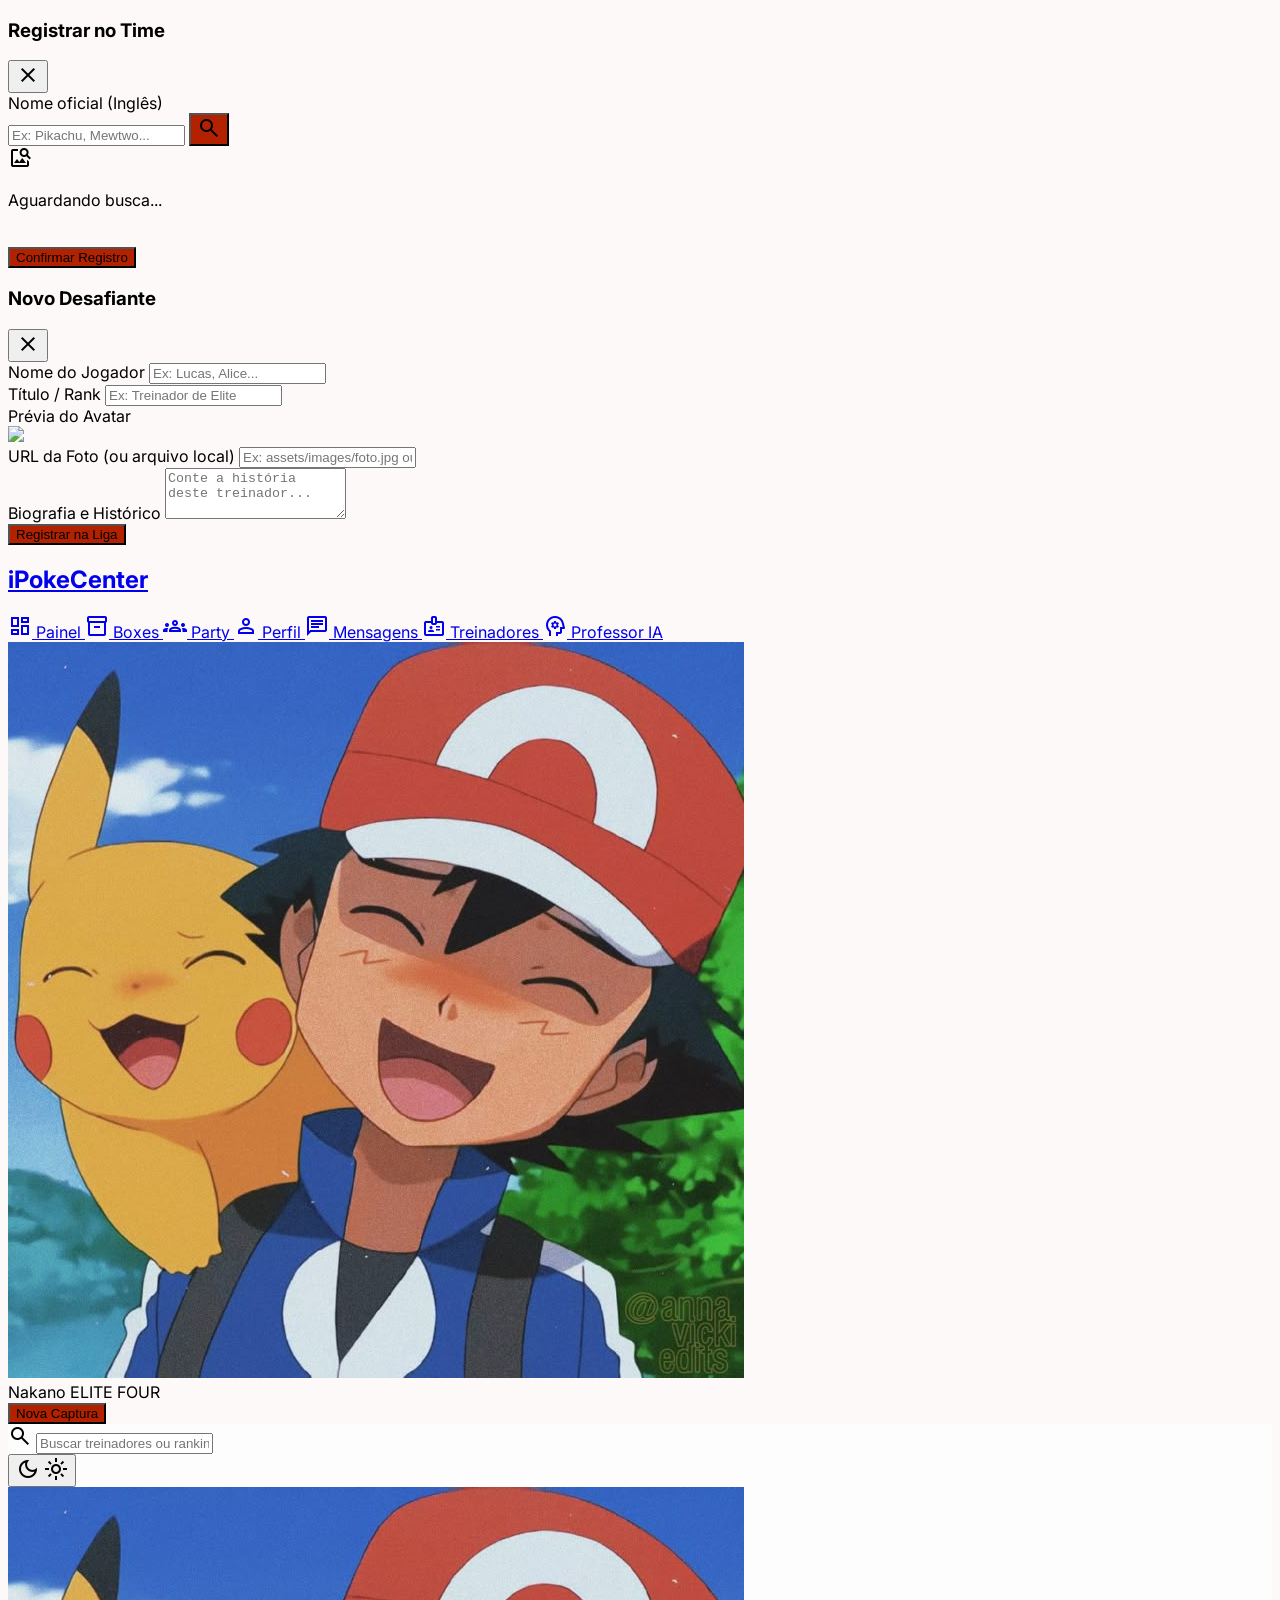
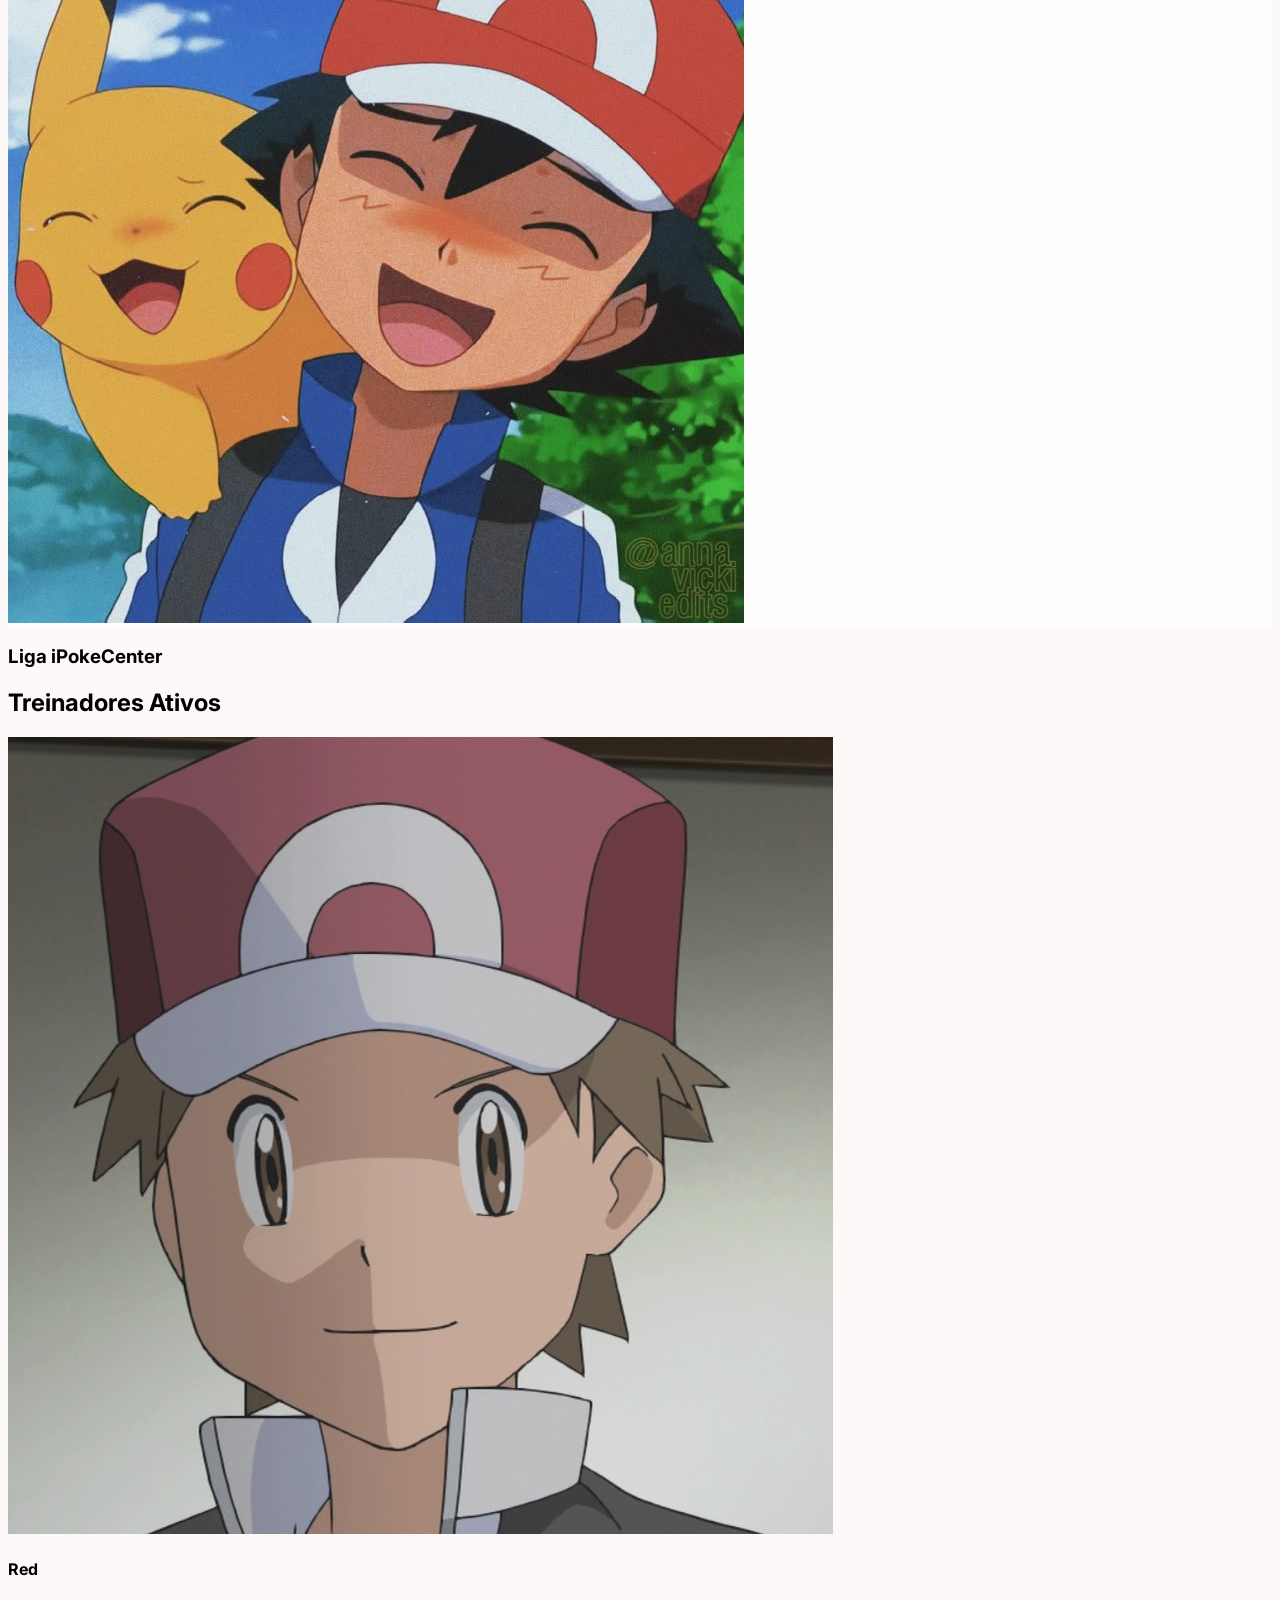
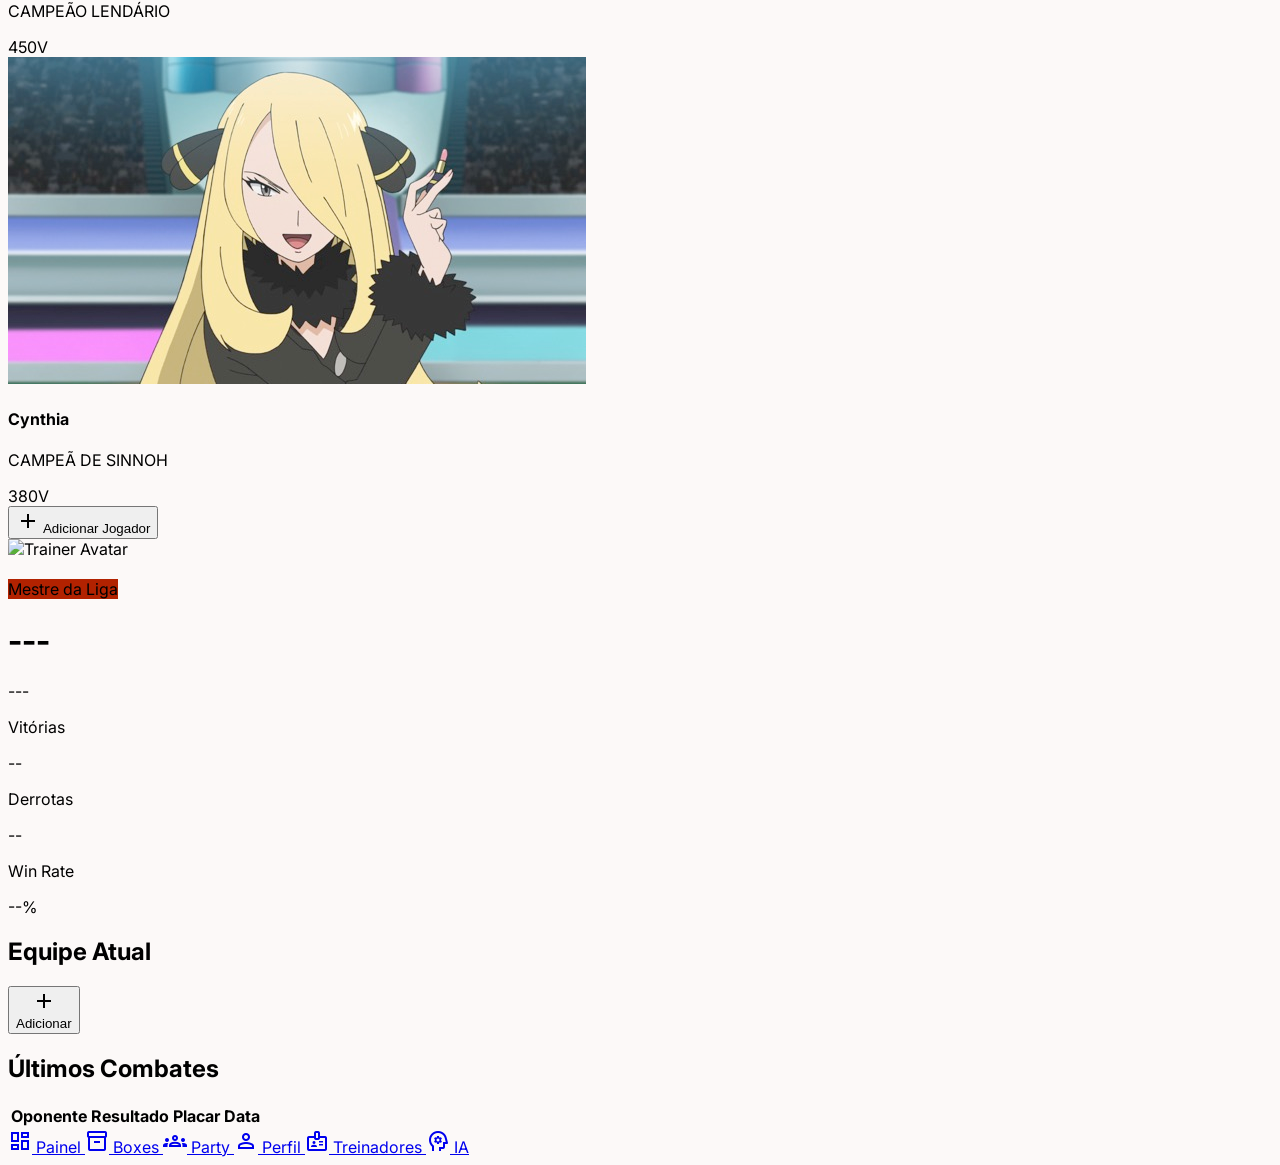
==== 10-Trainers.html @ 30b2624c "Commit inicial do PokeSystem" ====
<!DOCTYPE html>
<html lang="pt-BR">

<head>
    <meta charset="utf-8" />
    <meta content="width=device-width, initial-scale=1.0" name="viewport" />
    <title>Treinadores | iPokeCenter</title>
    <script src="https://cdn.tailwindcss.com?plugins=forms,container-queries"></script>
    <link href="https://fonts.googleapis.com/css2?family=Inter:wght@400;500;600;700;800;900&amp;display=swap"
        rel="stylesheet" />
    <link
        href="https://fonts.googleapis.com/css2?family=Material+Symbols+Outlined:wght,FILL@100..700,0..1&amp;display=swap"
        rel="stylesheet" />
    <link rel="stylesheet" href="assets/css/variables.css">
    <link rel="stylesheet" href="assets/css/10-Trainers.css">
    <script src="assets/js/db.js"></script>
    <script src="assets/js/10-Trainers.js"></script>
    <link rel="icon" type="image/svg+xml" href="assets/images/pokeball.svg">
</head>

<body class="bg-background text-on-surface antialiased">
    <!-- Modal de Adicionar Pokémon (Reutilizado) -->
    <div id="add-trainer-pokemon-modal"
        class="fixed inset-0 z-[100] hidden flex items-center justify-center p-4 bg-zinc-950/60 backdrop-blur-sm animate-in fade-in duration-300">
        <div
            class="bg-white dark:bg-zinc-900 w-full max-w-md rounded-3xl overflow-hidden shadow-2xl border border-zinc-200 dark:border-zinc-800 animate-in zoom-in-95 duration-300">
            <div
                class="p-6 border-b border-zinc-100 dark:border-zinc-800 flex justify-between items-center bg-zinc-50 dark:bg-zinc-800/50">
                <h3 class="text-xl font-black tracking-tight dark:text-white">Registrar no Time</h3>
                <button id="close-trainer-modal"
                    class="p-2 hover:bg-zinc-200 dark:hover:bg-zinc-700 rounded-full transition-colors">
                    <span class="material-symbols-outlined text-zinc-400" translate="no">close</span>
                </button>
            </div>
            <div class="p-8 space-y-6">
                <!-- Search Box -->
                <div class="space-y-2">
                    <label class="text-[10px] font-black uppercase tracking-widest text-zinc-400 ml-1">Nome oficial
                        (Inglês)</label>
                    <div class="relative">
                        <input id="trainer-poke-name" type="text" placeholder="Ex: Pikachu, Mewtwo..."
                            class="w-full pl-5 pr-12 py-4 bg-zinc-50 dark:bg-zinc-800 border-none rounded-2xl text-sm font-bold focus:ring-2 focus:ring-primary/20 transition-all dark:text-white dark:placeholder:text-zinc-600">
                        <button id="fetch-trainer-pokemon"
                            class="absolute right-2 top-1/2 -translate-y-1/2 p-2 bg-primary text-white rounded-xl shadow-lg active:scale-90 transition-all">
                            <span class="material-symbols-outlined text-sm" translate="no">search</span>
                        </button>
                    </div>
                </div>

                <!-- Preview Area -->
                <div id="trainer-preview-area"
                    class="h-48 rounded-2xl bg-zinc-50 dark:bg-zinc-800/50 border-2 border-dashed border-zinc-200 dark:border-zinc-700 flex flex-col items-center justify-center relative group overflow-hidden">
                    <div id="trainer-preview-placeholder" class="text-center">
                        <span class="material-symbols-outlined text-3xl text-zinc-300"
                            translate="no">image_search</span>
                        <p class="text-[10px] font-black uppercase tracking-widest text-zinc-400 mt-2">Aguardando
                            busca...</p>
                    </div>
                    <img id="trainer-preview-img" class="w-32 h-32 object-contain hidden drop-shadow-2xl z-10" src="">
                </div>

                <!-- Hidden inputs -->
                <input id="trainer-poke-type" type="hidden">
                <input id="trainer-poke-img" type="hidden">
            </div>
            <div class="p-6 bg-zinc-50 dark:bg-zinc-800/50 border-t border-zinc-100 dark:border-zinc-800 flex gap-4">
                <button id="save-trainer-pokemon"
                    class="flex-1 py-4 bg-primary text-white rounded-2xl font-black uppercase tracking-widest text-xs shadow-xl shadow-primary/20 hover:bg-primary-container transition-all">
                    Confirmar Registro
                </button>
            </div>
        </div>
    </div>

    <!-- Modal de Novo Treinador -->
    <div id="new-trainer-modal"
        class="fixed inset-0 z-[110] hidden flex items-center justify-center p-4 bg-zinc-950/60 backdrop-blur-sm animate-in fade-in duration-300">
        <div
            class="bg-white dark:bg-zinc-900 w-full max-w-lg rounded-3xl overflow-hidden shadow-2xl border border-zinc-200 dark:border-zinc-800 animate-in zoom-in-95 duration-300">
            <div
                class="p-6 border-b border-zinc-100 dark:border-zinc-800 flex justify-between items-center bg-zinc-50 dark:bg-zinc-800/50">
                <h3 class="text-xl font-black tracking-tight dark:text-white uppercase tracking-tighter">Novo Desafiante
                </h3>
                <button id="close-new-trainer-modal"
                    class="p-2 hover:bg-zinc-200 dark:hover:bg-zinc-700 rounded-full transition-colors">
                    <span class="material-symbols-outlined text-zinc-400" translate="no">close</span>
                </button>
            </div>
            <div class="p-8 space-y-6">
                <!-- Inputs Section -->
                <div class="grid grid-cols-1 md:grid-cols-2 gap-6">
                    <div class="space-y-4">
                        <div class="space-y-1">
                            <label class="text-[10px] font-black uppercase tracking-widest text-zinc-400 ml-1">Nome do
                                Jogador</label>
                            <input id="new-trainer-name" type="text" placeholder="Ex: Lucas, Alice..."
                                class="w-full px-5 py-3.5 bg-zinc-50 dark:bg-zinc-800 border-none rounded-2xl text-sm font-bold focus:ring-2 focus:ring-primary/20 transition-all dark:text-white">
                        </div>
                        <div class="space-y-1">
                            <label class="text-[10px] font-black uppercase tracking-widest text-zinc-400 ml-1">Título /
                                Rank</label>
                            <input id="new-trainer-title" type="text" placeholder="Ex: Treinador de Elite"
                                class="w-full px-5 py-3.5 bg-zinc-50 dark:bg-zinc-800 border-none rounded-2xl text-sm font-bold focus:ring-2 focus:ring-primary/20 transition-all dark:text-white">
                        </div>
                    </div>
                    <div class="space-y-1 flex flex-col">
                        <label class="text-[10px] font-black uppercase tracking-widest text-zinc-400 ml-1 mb-2">Prévia
                            do Avatar</label>
                        <div
                            class="flex-1 rounded-2xl bg-zinc-50 dark:bg-zinc-800 border-2 border-dashed border-zinc-200 dark:border-zinc-700 flex items-center justify-center overflow-hidden">
                            <img id="new-trainer-preview"
                                src="https://raw.githubusercontent.com/PokeAPI/sprites/master/sprites/items/poke-ball.png"
                                class="w-full h-full object-cover">
                        </div>
                    </div>
                </div>

                <div class="space-y-1">
                    <label class="text-[10px] font-black uppercase tracking-widest text-zinc-400 ml-1">URL da Foto (ou
                        arquivo local)</label>
                    <input id="new-trainer-avatar" type="text" placeholder="Ex: assets/images/foto.jpg ou link internet"
                        class="w-full px-5 py-3.5 bg-zinc-50 dark:bg-zinc-800 border-none rounded-2xl text-sm font-bold focus:ring-2 focus:ring-primary/20 transition-all dark:text-white">
                </div>

                <div class="space-y-1">
                    <label class="text-[10px] font-black uppercase tracking-widest text-zinc-400 ml-1">Biografia e
                        Histórico</label>
                    <textarea id="new-trainer-bio" rows="3" placeholder="Conte a história deste treinador..."
                        class="w-full px-5 py-3.5 bg-zinc-50 dark:bg-zinc-800 border-none rounded-2xl text-sm font-bold focus:ring-2 focus:ring-primary/20 transition-all dark:text-white resize-none"></textarea>
                </div>
            </div>
            <div class="p-6 bg-zinc-50 dark:bg-zinc-800/50 border-t border-zinc-100 dark:border-zinc-800 flex gap-4">
                <button id="save-new-trainer"
                    class="flex-1 py-4 bg-primary text-white rounded-2xl font-black uppercase tracking-widest text-xs shadow-xl shadow-primary/20 hover:scale-[1.02] active:scale-95 transition-all">
                    Registrar na Liga
                </button>
            </div>
        </div>
    </div>

    <!-- SideNavBar (Standardized) -->
    <aside
        class="fixed left-0 top-0 h-screen w-64 hidden lg:flex flex-col bg-zinc-50 dark:bg-zinc-950 border-r border-zinc-200 dark:border-zinc-800 z-50">
        <div class="p-6">
            <a href="9-Dashboard.html" class="block hover:opacity-80 transition-opacity">
                <h1 class="text-lg font-bold text-zinc-900 dark:text-zinc-100 tracking-tighter">iPokeCenter</h1>
            </a>
        </div>
        <nav class="flex-1 px-4 space-y-1">
            <a class="flex items-center gap-3 px-4 py-2 text-zinc-600 dark:text-zinc-400 hover:bg-zinc-200/30 dark:hover:bg-zinc-800/30 rounded-lg active:translate-x-1 transition-all duration-150"
                href="9-Dashboard.html">
                <span class="material-symbols-outlined" translate="no">dashboard</span>
                <span class="text-sm font-semibold tracking-tight">Painel</span>
            </a>
            <a class="flex items-center gap-3 px-4 py-2 text-zinc-600 dark:text-zinc-400 hover:bg-zinc-200/30 dark:hover:bg-zinc-800/30 rounded-lg active:translate-x-1 transition-all duration-150"
                href="8-Pokemon_Box.html">
                <span class="material-symbols-outlined" translate="no">inventory_2</span>
                <span class="text-sm font-semibold tracking-tight">Boxes</span>
            </a>
            <a class="flex items-center gap-3 px-4 py-2 text-zinc-600 dark:text-zinc-400 hover:bg-zinc-200/30 dark:hover:bg-zinc-800/30 rounded-lg active:translate-x-1 transition-all duration-150"
                href="11-Party_Management.html">
                <span class="material-symbols-outlined" translate="no">groups</span>
                <span class="text-sm font-semibold tracking-tight">Party</span>
            </a>
            <a class="flex items-center gap-3 px-4 py-2 text-zinc-600 dark:text-zinc-400 hover:bg-zinc-200/30 dark:hover:bg-zinc-800/30 rounded-lg active:translate-x-1 transition-all duration-150"
                href="7-Trainer_Profile.html">
                <span class="material-symbols-outlined" translate="no">person</span>
                <span class="text-sm font-semibold tracking-tight">Perfil</span>
            </a>
            <a class="flex items-center gap-3 px-4 py-2 text-zinc-600 dark:text-zinc-400 hover:bg-zinc-200/30 dark:hover:bg-zinc-800/30 rounded-lg active:translate-x-1 transition-all duration-150"
                href="6-Messages.html">
                <span class="material-symbols-outlined" translate="no">chat</span>
                <span class="text-sm font-semibold tracking-tight">Mensagens</span>
            </a>
            <a class="flex items-center gap-3 px-4 py-2 bg-zinc-200/50 dark:bg-zinc-800/50 text-red-700 dark:text-red-400 rounded-lg active:translate-x-1 transition-all duration-150"
                href="10-Trainers.html">
                <span class="material-symbols-outlined" translate="no">badge</span>
                <span class="text-sm font-semibold tracking-tight">Treinadores</span>
            </a>
            <a class="flex items-center gap-3 px-4 py-2 text-zinc-600 dark:text-zinc-400 hover:bg-zinc-200/30 dark:hover:bg-zinc-800/30 rounded-lg active:translate-x-1 transition-all duration-150"
                href="4-Professor_AI.html">
                <span class="material-symbols-outlined" translate="no">psychology</span>
                <span class="text-sm font-semibold tracking-tight">Professor IA</span>
            </a>
        </nav>
        <div class="p-4 mt-auto border-t border-zinc-200 dark:border-zinc-800">
            <div class="flex items-center gap-3 px-2 py-3">
                <img class="w-10 h-10 rounded-full object-cover shadow-sm" src="assets/images/Nakano.jpg" />
                <div class="flex flex-col overflow-hidden">
                    <span class="text-sm font-bold truncate">Nakano</span>
                    <span class="text-[10px] uppercase tracking-wider text-zinc-500">ELITE FOUR</span>
                </div>
            </div>
            <button
                class="w-full mt-2 py-2.5 bg-primary hover:bg-primary-container text-white rounded-lg text-sm font-bold transition-all active:scale-95">
                Nova Captura
            </button>
        </div>
    </aside>

    <!-- Header (Standardized) -->
    <header
        class="fixed top-0 w-full z-40 bg-white/70 backdrop-blur-xl border-b border-zinc-100 dark:border-zinc-800 lg:pl-64">
        <div class="flex justify-between items-center h-16 px-6 max-w-full">
            <div class="flex items-center gap-4 flex-1">
                <div class="relative w-full max-w-md hidden md:block">
                    <span
                        class="material-symbols-outlined absolute left-3 top-1/2 -translate-y-1/2 text-zinc-400 text-lg"
                        translate="no">search</span>
                    <input
                        class="w-full pl-10 pr-4 py-1.5 bg-surface-container-low dark:bg-zinc-800 border-none rounded-full text-sm focus:ring-1 focus:ring-primary/20 placeholder:text-zinc-400"
                        placeholder="Buscar treinadores ou rankings..." type="text" />
                </div>
            </div>
            <div class="flex items-center gap-3">
                <button id="theme-toggle"
                    class="p-2 text-zinc-500 dark:text-zinc-400 hover:bg-zinc-100/50 dark:hover:bg-zinc-800/50 rounded-full transition-colors active:scale-95 flex items-center justify-center">
                    <span class="material-symbols-outlined dark:hidden" translate="no">dark_mode</span>
                    <span class="material-symbols-outlined hidden dark:block" translate="no">light_mode</span>
                </button>
                <div class="w-8 h-8 rounded-full bg-zinc-200 overflow-hidden ml-2 md:hidden">
                    <img class="w-full h-full object-cover" src="assets/images/Nakano.jpg" />
                </div>
            </div>
        </div>
    </header>

    <main class="lg:ml-64 pt-16 pb-20 lg:pb-0 min-h-screen bg-zinc-50 dark:bg-zinc-950">
        <div class="flex flex-col lg:flex-row h-[calc(100vh-64px)]">
            <!-- Trainer Selection Sidebar -->
            <div
                class="w-full lg:w-80 bg-white dark:bg-zinc-900 border-r border-zinc-200 dark:border-zinc-800 flex flex-col">
                <div class="p-6 border-b border-zinc-100 dark:border-zinc-800">
                    <h3 class="text-[10px] font-black tracking-widest uppercase text-zinc-400 mb-2">Liga iPokeCenter
                    </h3>
                    <h2 class="text-xl font-black tracking-tight dark:text-white">Treinadores Ativos</h2>
                </div>
                <div id="trainer-list"
                    class="flex-1 overflow-y-auto scrollbar-hide divide-y divide-zinc-100 dark:divide-zinc-800">
                    <!-- TREINADOR ESTÁTICO: RED (Mude a foto abaixo em src) -->
                    <div class="trainer-static-item p-4 flex items-center gap-4 cursor-pointer hover:bg-zinc-50 dark:hover:bg-zinc-800/50 transition-all border-l-4 border-transparent"
                        data-id="trainer-red">
                        <div
                            class="w-12 h-12 rounded-full overflow-hidden border-2 border-zinc-200 dark:border-zinc-700 shadow-sm">
                            <img src="assets/images/red.png" class="w-full h-full object-cover">
                        </div>
                        <div class="flex-1 overflow-hidden">
                            <h4 class="text-sm font-bold truncate dark:text-white">Red</h4>
                            <p class="text-[9px] font-black tracking-widest text-zinc-400 uppercase">CAMPEÃO LENDÁRIO
                            </p>
                        </div>
                        <div class="text-right">
                            <span class="text-[9px] font-bold text-emerald-600 block">450V</span>
                        </div>
                    </div>

                    <!-- TREINADOR ESTÁTICO: CYNTHIA (Mude a foto abaixo em src) -->
                    <div class="trainer-static-item p-4 flex items-center gap-4 cursor-pointer hover:bg-zinc-50 dark:hover:bg-zinc-800/50 transition-all border-l-4 border-transparent"
                        data-id="trainer-cynthia">
                        <div
                            class="w-12 h-12 rounded-full overflow-hidden border-2 border-zinc-200 dark:border-zinc-700 shadow-sm">
                            <img src="assets/images/cintia.jpg" class="w-full h-full object-cover">
                        </div>
                        <div class="flex-1 overflow-hidden">
                            <h4 class="text-sm font-bold truncate dark:text-white">Cynthia</h4>
                            <p class="text-[9px] font-black tracking-widest text-zinc-400 uppercase">CAMPEÃ DE SINNOH
                            </p>
                        </div>
                        <div class="text-right">
                            <span class="text-[9px] font-bold text-emerald-600 block">380V</span>
                        </div>
                    </div>

                    <!-- Trainer dynamic items injected via JS -->
                </div>
                <div class="p-4 border-t border-zinc-100 dark:border-zinc-800 bg-zinc-50/50 dark:bg-zinc-800/30">
                    <button id="btn-add-trainer"
                        class="w-full py-3 bg-white dark:bg-zinc-900 border border-zinc-200 dark:border-zinc-700 rounded-xl text-[10px] font-black uppercase tracking-widest text-zinc-500 hover:border-primary hover:text-primary transition-all flex items-center justify-center gap-2 group shadow-sm active:scale-95">
                        <span class="material-symbols-outlined text-[16px] group-hover:rotate-90 transition-transform"
                            translate="no">add</span>
                        Adicionar Jogador
                    </button>
                </div>
            </div>

            <!-- Profile Detail View -->
            <div id="profile-view"
                class="flex-1 overflow-y-auto p-6 lg:p-10 space-y-8 bg-zinc-50 dark:bg-zinc-950 transition-all duration-300">
                <!-- Profile Header Card (Hero) -->
                <div
                    class="bg-white dark:bg-zinc-900 rounded-3xl p-8 border border-zinc-100 dark:border-zinc-800 shadow-sm relative overflow-hidden">
                    <div id="hero-bg"
                        class="absolute top-0 right-0 w-64 h-64 bg-primary/5 rounded-full -translate-y-1/2 translate-x-1/2 blur-3xl">
                    </div>
                    <div class="relative z-10 flex flex-col md:flex-row gap-8 items-center md:items-start">
                        <div class="w-40 h-40 rounded-3xl overflow-hidden shadow-2xl relative group">
                            <img id="profile-avatar" class="w-full h-full object-cover" src="" alt="Trainer Avatar">
                            <div
                                class="absolute inset-0 bg-gradient-to-t from-black/60 to-transparent opacity-0 group-hover:opacity-100 transition-opacity flex items-end p-4">
                                <span class="text-[10px] font-bold text-white uppercase tracking-widest">Nível
                                    Elite</span>
                            </div>
                        </div>
                        <div class="flex-1 text-center md:text-left space-y-4">
                            <div>
                                <span id="profile-title"
                                    class="px-3 py-1 bg-primary text-white text-[10px] font-black uppercase tracking-widest rounded-full mb-3 inline-block">Mestre
                                    da Liga</span>
                                <h1 id="profile-name" class="text-5xl font-black tracking-tighter dark:text-white">---
                                </h1>
                            </div>
                            <p id="profile-bio"
                                class="text-zinc-500 dark:text-zinc-400 font-medium max-w-xl leading-relaxed">---</p>

                            <div class="flex flex-wrap gap-4 justify-center md:justify-start">
                                <div
                                    class="bg-zinc-50 dark:bg-zinc-800/50 px-6 py-4 rounded-2xl border border-zinc-100 dark:border-zinc-700 min-w-[120px]">
                                    <span
                                        class="text-[9px] font-black text-zinc-400 uppercase tracking-widest">Vitórias</span>
                                    <p id="stat-wins" contenteditable="true" class="text-2xl font-black text-emerald-600 focus:outline-none focus:ring-2 focus:ring-emerald-500/10 rounded px-1 transition-all">--</p>
                                </div>
                                <div
                                    class="bg-zinc-50 dark:bg-zinc-800/50 px-6 py-4 rounded-2xl border border-zinc-100 dark:border-zinc-700 min-w-[120px]">
                                    <span
                                        class="text-[9px] font-black text-zinc-400 uppercase tracking-widest">Derrotas</span>
                                    <p id="stat-losses" contenteditable="true" class="text-2xl font-black text-red-600 focus:outline-none focus:ring-2 focus:ring-red-500/10 rounded px-1 transition-all">--</p>
                                </div>
                                <div
                                    class="bg-zinc-50 dark:bg-zinc-800/50 px-6 py-4 rounded-2xl border border-zinc-100 dark:border-zinc-700 min-w-[120px]">
                                    <span class="text-[9px] font-black text-zinc-400 uppercase tracking-widest">Win
                                        Rate</span>
                                    <p id="stat-rate" class="text-2xl font-black text-blue-600">--%</p>
                                </div>
                            </div>
                        </div>
                    </div>
                </div>

                <!-- Active Party Section -->
                <div class="space-y-6">
                    <div class="flex items-center gap-3">
                        <span class="w-1 h-6 bg-primary rounded-full"></span>
                        <h2 class="text-2xl font-black tracking-tight dark:text-white">Equipe Atual</h2>
                    </div>
                    <div id="trainer-party-grid" class="grid grid-cols-2 md:grid-cols-3 xl:grid-cols-6 gap-4">
                        <!-- Botão Adicionar (sempre presente se houver espaço) -->
                        <button id="open-trainer-modal"
                            class="bg-zinc-100 dark:bg-zinc-800/30 border-2 border-dashed border-zinc-200 dark:border-zinc-700 p-4 rounded-2xl flex flex-col items-center justify-center gap-2 hover:bg-zinc-50 transition-all group min-h-[160px]">
                            <div
                                class="w-10 h-10 rounded-full bg-zinc-200 dark:bg-zinc-700 flex items-center justify-center group-hover:bg-primary group-hover:text-white transition-colors">
                                <span class="material-symbols-outlined text-sm" translate="no">add</span>
                            </div>
                            <span class="text-[9px] font-black uppercase text-zinc-400">Adicionar</span>
                        </button>
                    </div>
                </div>

                <!-- Match History Section -->
                <div class="space-y-6 pb-20">
                    <div class="flex items-center gap-3">
                        <span class="w-1 h-6 bg-primary rounded-full"></span>
                        <h2 class="text-2xl font-black tracking-tight dark:text-white">Últimos Combates</h2>
                    </div>
                    <div
                        class="bg-white dark:bg-zinc-900 rounded-3xl overflow-hidden border border-zinc-100 dark:border-zinc-800 shadow-sm">
                        <table class="w-full text-left border-collapse">
                            <thead>
                                <tr
                                    class="bg-zinc-50 dark:bg-zinc-800/50 border-b border-zinc-100 dark:border-zinc-800">
                                    <th
                                        class="px-6 py-4 text-[10px] font-black text-zinc-400 uppercase tracking-widest">
                                        Oponente</th>
                                    <th
                                        class="px-6 py-4 text-[10px] font-black text-zinc-400 uppercase tracking-widest">
                                        Resultado</th>
                                    <th
                                        class="px-6 py-4 text-[10px] font-black text-zinc-400 uppercase tracking-widest">
                                        Placar</th>
                                    <th
                                        class="px-6 py-4 text-[10px] font-black text-zinc-400 uppercase tracking-widest">
                                        Data</th>
                                </tr>
                            </thead>
                            <tbody id="match-history-rows" class="divide-y divide-zinc-50 dark:divide-zinc-800/50">
                                <!-- Match rows injected via JS -->
                            </tbody>
                        </table>
                    </div>
                </div>
            </div>
        </div>
    </main>

    <!-- Mobile Nav (Standardized) -->
    <nav
        class="fixed bottom-0 left-0 w-full z-50 flex lg:hidden justify-around items-center px-2 py-2 pb-safe bg-white/90 dark:bg-zinc-900/90 backdrop-blur-lg border-t border-zinc-200 dark:border-zinc-800 overflow-x-auto">
        <a class="flex flex-col items-center justify-center text-zinc-400 dark:text-zinc-500 hover:text-red-700 dark:hover:text-red-500 transition-colors shrink-0"
            href="9-Dashboard.html">
            <span class="material-symbols-outlined" translate="no">dashboard</span>
            <span class="text-[8px] font-bold tracking-wide uppercase mt-1">Painel</span>
        </a>
        <a class="flex flex-col items-center justify-center text-zinc-400 dark:text-zinc-500 hover:text-red-700 dark:hover:text-red-500 transition-colors shrink-0"
            href="8-Pokemon_Box.html">
            <span class="material-symbols-outlined" translate="no">inventory_2</span>
            <span class="text-[8px] font-bold tracking-wide uppercase mt-1">Boxes</span>
        </a>
        <a class="flex flex-col items-center justify-center text-zinc-400 dark:text-zinc-500 hover:text-red-700 dark:hover:text-red-500 transition-colors shrink-0"
            href="11-Party_Management.html">
            <span class="material-symbols-outlined" translate="no">groups</span>
            <span class="text-[8px] font-bold tracking-wide uppercase mt-1">Party</span>
        </a>
        <a class="flex flex-col items-center justify-center text-zinc-400 dark:text-zinc-500 hover:text-red-700 dark:hover:text-red-500 transition-colors shrink-0"
            href="7-Trainer_Profile.html">
            <span class="material-symbols-outlined" translate="no">person</span>
            <span class="text-[8px] font-bold tracking-wide uppercase mt-1">Perfil</span>
        </a>
        <a class="flex flex-col items-center justify-center text-red-700 dark:text-red-500 scale-110 transition-colors shrink-0"
            href="10-Trainers.html">
            <span class="material-symbols-outlined" translate="no">badge</span>
            <span class="text-[8px] font-bold tracking-wide uppercase mt-1">Treinadores</span>
        </a>
        <a class="flex flex-col items-center justify-center text-zinc-400 dark:text-zinc-500 hover:text-red-700 dark:hover:text-red-500 transition-colors shrink-0"
            href="4-Professor_AI.html">
            <span class="material-symbols-outlined" translate="no">psychology</span>
            <span class="text-[8px] font-bold tracking-wide uppercase mt-1">IA</span>
        </a>
    </nav>
</body>

</html>
---- assets/css/variables.css ----
/* 
   ==========================================================================
   POKESYSTEM DESIGN TOKENS (VARIÁVEIS GLOBAIS)
   ==========================================================================
   Este arquivo centraliza todas as cores e estilos do projeto.
   Para mudar uma cor em todo o site, basta alterar o valor aqui.
*/

:root {
  /* --- CORES PRINCIPAIS --- */
  --color-primary: #b22200;           /* Vermelho padrão (Botões, ícones ativos) */
  --color-primary-hover: #dd3107;     /* Vermelho ao passar o mouse */
  --color-secondary: #785a00;         /* Amarelo/Dourado secundário */
  
  /* --- CORES DE FUNDO (LIGHT MODE) --- */
  --color-bg-body: #fcf9f8;           /* Fundo geral da página */
  --color-bg-card: #ffffff;           /* Fundo de cartões e brancos */
  --color-bg-surface: #f0eded;        /* Superfícies cinza claro */
  
  /* --- CORES DE TEXTO (LIGHT MODE) --- */
  --color-text-main: #1b1c1c;         /* Cor do texto principal */
  --color-text-muted: #5c4039;        /* Texto secundário/suave */
  --color-text-gray: #5c5c5c;         /* Cinza para descrições */

  /* --- MODO ESCURO (DARK MODE) --- */
  --color-dark-bg-body: #09090b;      /* Fundo geral no modo escuro */
  --color-dark-bg-card: #18181b;      /* Fundo de cartões no modo escuro */
  --color-dark-text-main: #f4f4f5;    /* Texto principal no modo escuro */
  --color-dark-text-muted: #a1a1aa;   /* Texto suave no modo escuro */
  --color-dark-border: #27272a;       /* Cor de borda no modo escuro */
}

/* 
   ==========================================================================
   REGRAS GLOBAIS DE SOBRESCRITA (DARK MODE)
   ==========================================================================
   Estas regras garantem que as classes do Tailwind e elementos básicos
   se comportem corretamente quando o modo escuro está ativo (.dark no <html>).
*/

html.dark body, 
html.dark .bg-background, 
html.dark .bg-surface, 
html.dark .bg-surface-bright { 
    background-color: var(--color-dark-bg-body) !important; 
    color: var(--color-dark-text-main) !important; 
}

html.dark .bg-surface-container-lowest, 
html.dark .bg-surface-container-low, 
html.dark .bg-surface-container, 
html.dark .bg-white { 
    background-color: var(--color-dark-bg-card) !important; 
    color: var(--color-dark-text-main) !important; 
}

html.dark .bg-surface-container-high,
html.dark .bg-surface-container-highest { 
    background-color: var(--color-dark-border) !important; 
}

html.dark .text-on-surface, 
html.dark .text-on-background, 
html.dark .text-zinc-900,
html.dark h1, html.dark h2, html.dark h3, html.dark h4, html.dark p { 
    color: var(--color-dark-text-main) !important; 
}

html.dark .text-on-surface-variant, 
html.dark .text-zinc-600, 
html.dark .text-zinc-500 { 
    color: var(--color-dark-text-muted) !important; 
}

html.dark [class*="border-outline-variant"], 
html.dark [class*="border-zinc-100"],
html.dark [class*="border-zinc-200"] { 
    border-color: var(--color-dark-border) !important; 
}

html.dark [class*="bg-white/"] { 
    background-color: rgba(24, 24, 27, 0.8) !important; 
}

/* Ajustes para Glassmorphism no Dark Mode */
html.dark .glass-card, 
html.dark .glass-panel {
    background: var(--color-dark-bg-card);
    border: 1px solid var(--color-dark-border);
}

/* 
   DICA: Você pode usar estas variáveis no seu CSS assim:
   background-color: var(--color-primary); 
*/
---- assets/css/10-Trainers.css ----
/**
 * ESTILOS DA PÁGINA DE TREINADORES (10-Trainers.css)
 */
@import 'variables.css';

/* 1. Reset e Tipografia */
body {
    font-family: 'Inter', sans-serif;
    background-color: var(--color-bg-body) !important;
}

/* 2. Barra Lateral de Treinadores */
#trainer-list::-webkit-scrollbar {
    width: 0;
    display: none;
}

#trainer-list > div {
    border-left-width: 4px;
    border-left-color: transparent;
}

#trainer-list > div.bg-zinc-50 {
    background-color: #f9fafb;
    border-left-color: var(--color-primary);
}

.dark #trainer-list > div.dark\:bg-zinc-800 {
    background-color: #27272a;
    border-left-color: var(--color-primary);
}

/* 3. Transições de Perfil */
#profile-view {
    transition: opacity 0.3s cubic-bezier(0.4, 0, 0.2, 1), transform 0.3s cubic-bezier(0.4, 0, 0.2, 1);
}

.opacity-0 {
    opacity: 0;
}

.translate-y-4 {
    transform: translateY(1rem);
}

/* 4. Glassmorphism e Efeitos */
.bg-white\/70 {
    background-color: rgba(255, 255, 255, 0.7);
}

.dark .dark\:bg-zinc-950\/70 {
    background-color: rgba(9, 9, 11, 0.7);
}

/* Estilo para Cards de Pokémon na Party */
#trainer-party-grid > div {
    transition: all 0.3s ease;
}

#trainer-party-grid > div:hover {
    box-shadow: 0 10px 25px -5px rgba(0, 0, 0, 0.1), 0 8px 10px -6px rgba(0, 0, 0, 0.1);
    border-color: var(--color-primary-faded);
}

.dark #trainer-party-grid > div:hover {
    border-color: rgba(178, 34, 0, 0.3);
}

/* 5. Tabela de Histórico */
table tr {
    transition: background-color 0.2s ease;
}

/* Sincronização com o tema global do PokéSystem */
.bg-primary {
    background-color: var(--color-primary) !important;
}

.text-primary {
    color: var(--color-primary) !important;
}
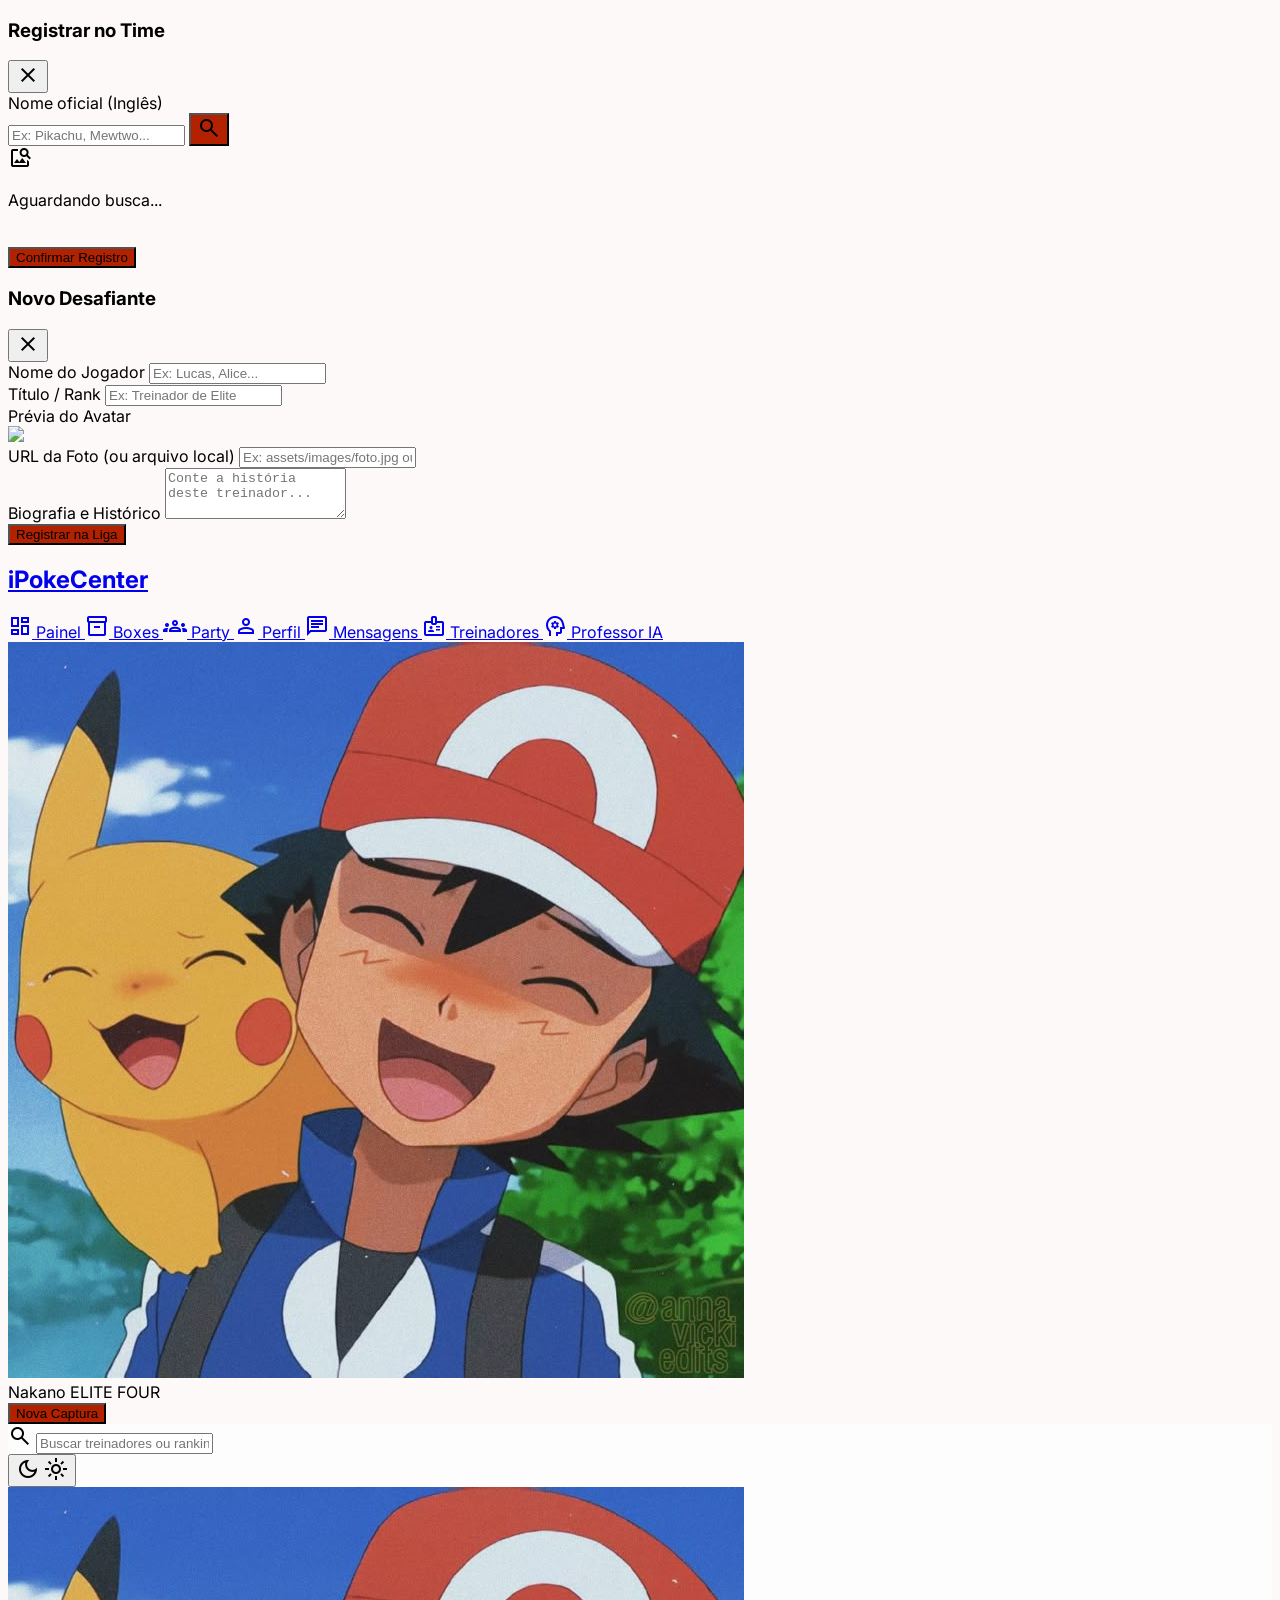
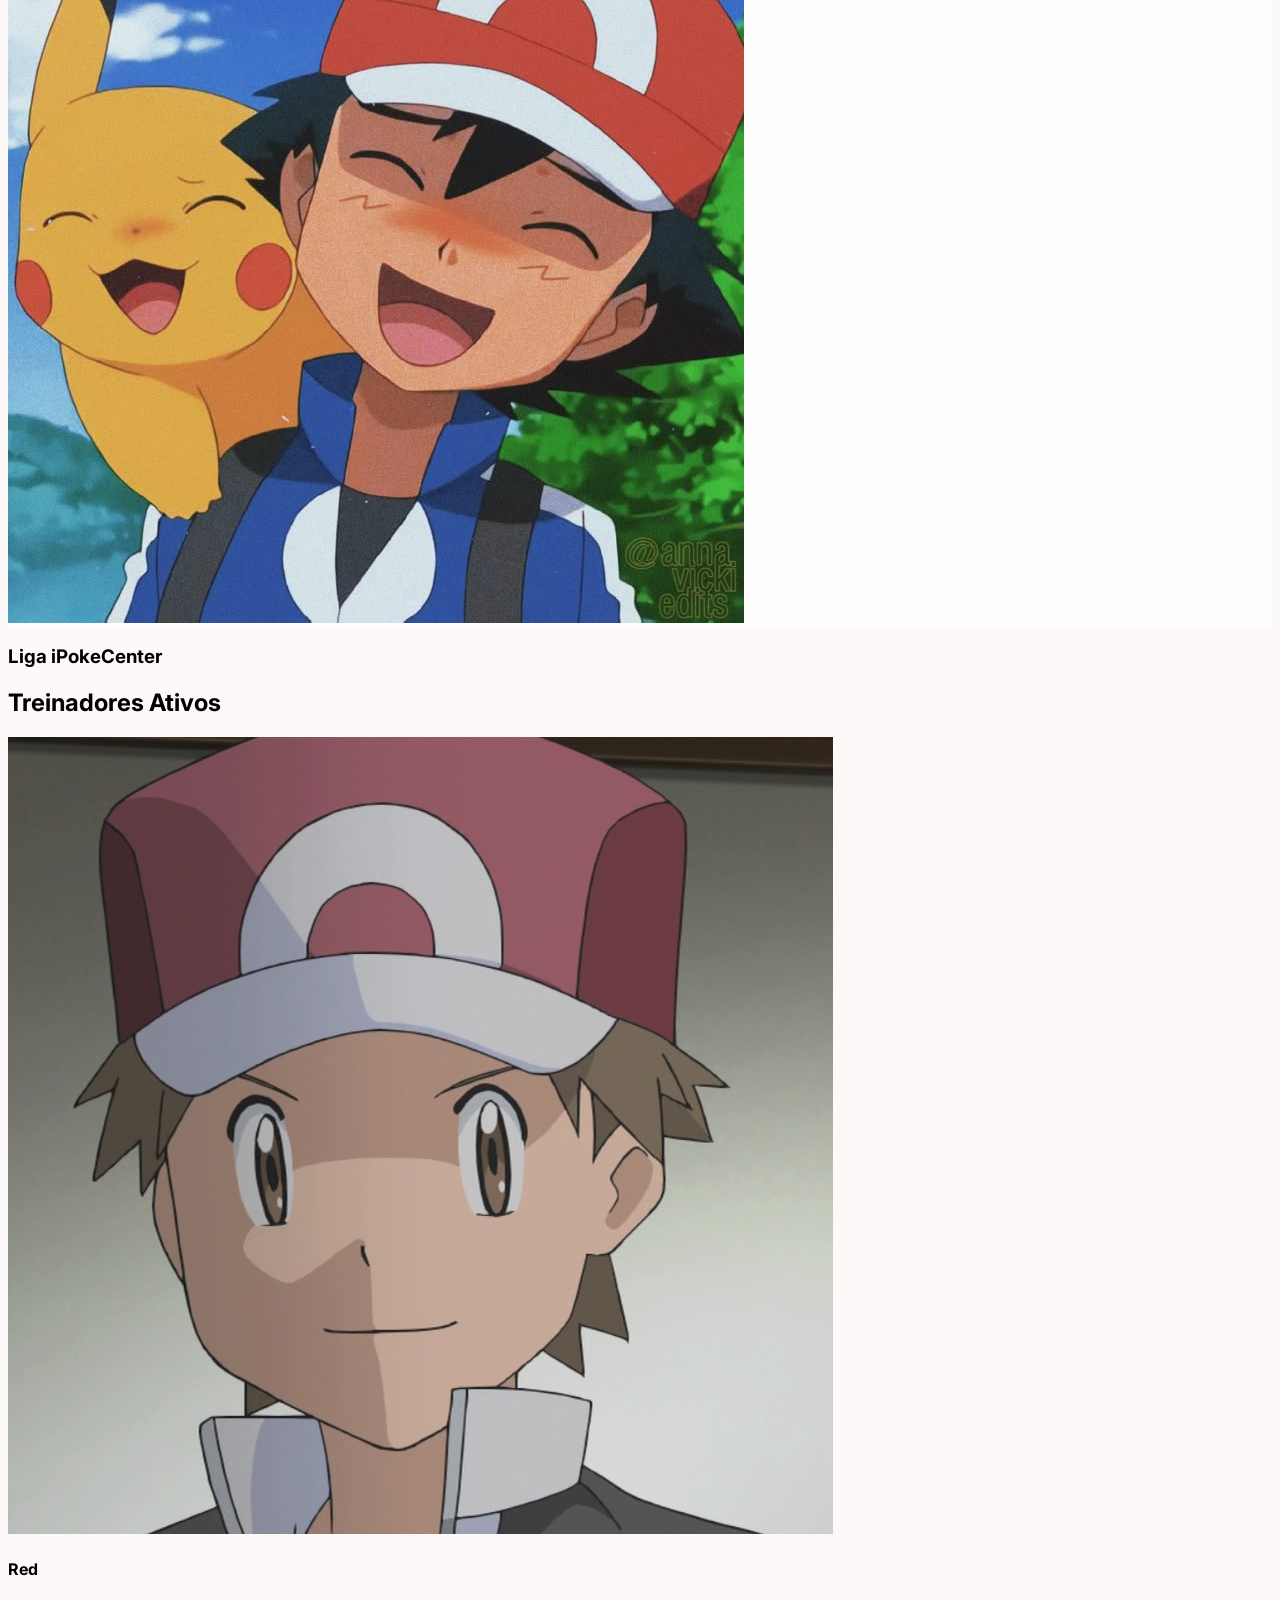
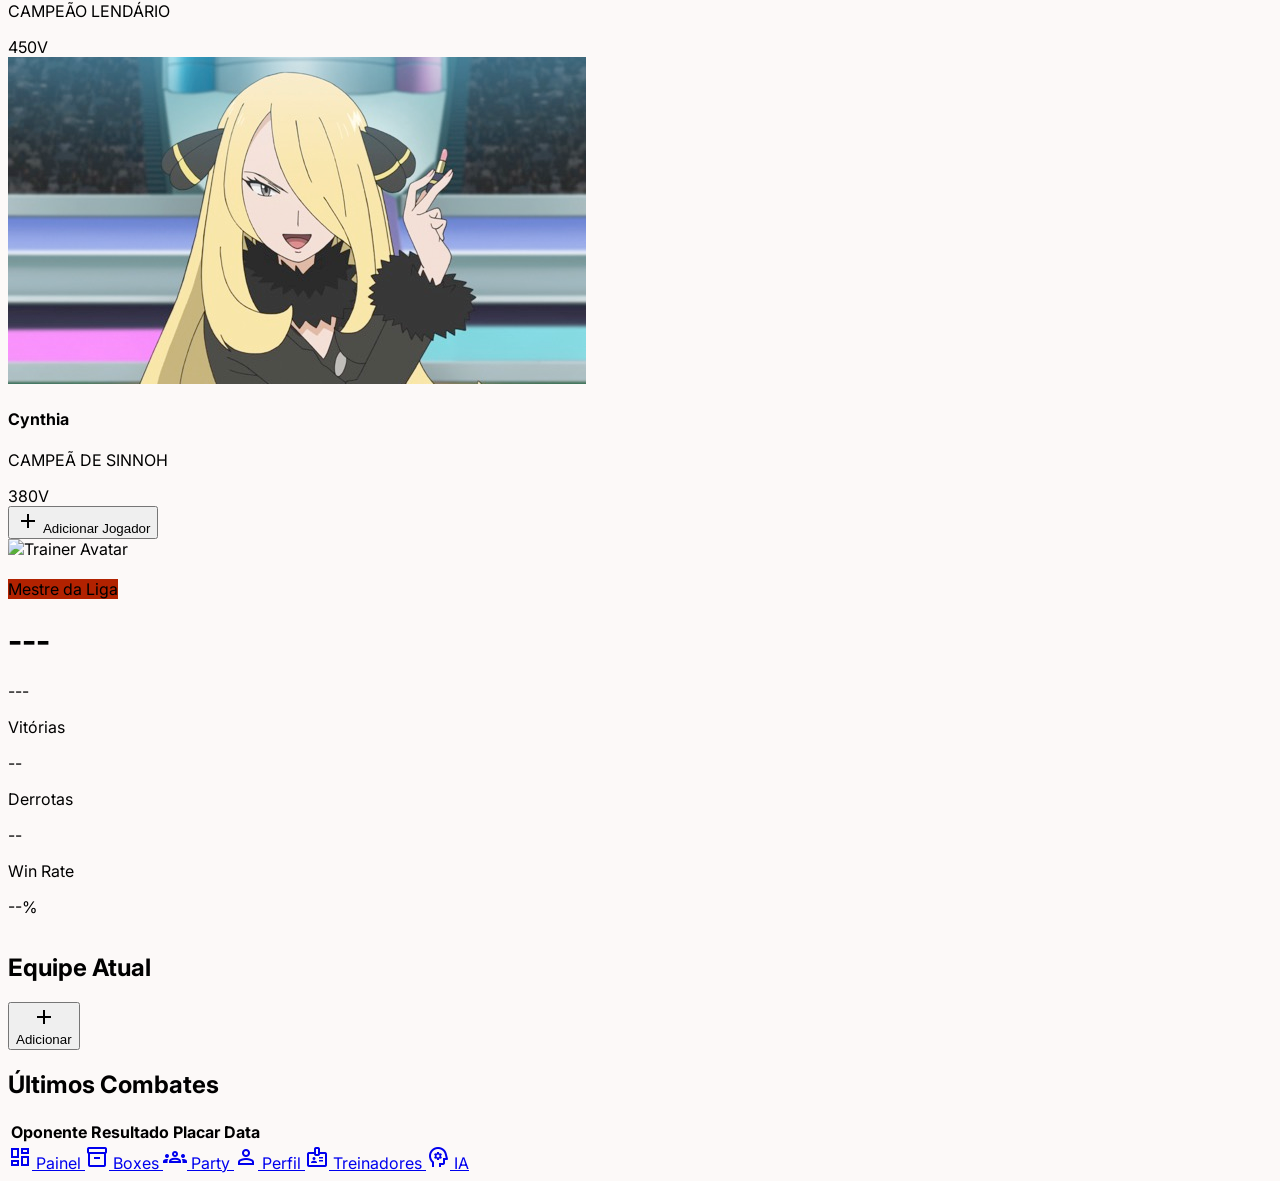
==== commit 57e29d88: "fix: layout treinadores - flex-row desktop, overflow hero card, stats visiveis" ====
--- a/10-Trainers.html
+++ b/10-Trainers.html
@@ -226,10 +226,10 @@
     </header>
 
     <main class="lg:ml-64 pt-16 pb-20 lg:pb-0 min-h-screen bg-zinc-50 dark:bg-zinc-950">
-        <div class="flex flex-col lg:flex-row h-[calc(100vh-64px)]">
+        <div class="flex flex-col lg:flex-row h-auto lg:h-[calc(100vh-64px)]">
             <!-- Trainer Selection Sidebar -->
             <div
-                class="w-full lg:w-80 bg-white dark:bg-zinc-900 border-r border-zinc-200 dark:border-zinc-800 flex flex-col">
+                class="w-full lg:w-80 bg-white dark:bg-zinc-900 border-r border-zinc-200 dark:border-zinc-800 flex flex-col pb-24 lg:pb-0">
                 <div class="p-6 border-b border-zinc-100 dark:border-zinc-800">
                     <h3 class="text-[10px] font-black tracking-widest uppercase text-zinc-400 mb-2">Liga iPokeCenter
                     </h3>
@@ -285,12 +285,12 @@
 
             <!-- Profile Detail View -->
             <div id="profile-view"
-                class="flex-1 overflow-y-auto p-6 lg:p-10 space-y-8 bg-zinc-50 dark:bg-zinc-950 transition-all duration-300">
+                class="hidden lg:flex flex-1 overflow-y-auto p-6 lg:p-10 space-y-8 bg-zinc-50 dark:bg-zinc-950 transition-all duration-300">
                 <!-- Profile Header Card (Hero) -->
                 <div
-                    class="bg-white dark:bg-zinc-900 rounded-3xl p-8 border border-zinc-100 dark:border-zinc-800 shadow-sm relative overflow-hidden">
+                    class="bg-white dark:bg-zinc-900 rounded-3xl p-8 border border-zinc-100 dark:border-zinc-800 shadow-sm relative">
                     <div id="hero-bg"
-                        class="absolute top-0 right-0 w-64 h-64 bg-primary/5 rounded-full -translate-y-1/2 translate-x-1/2 blur-3xl">
+                        class="absolute top-0 right-0 w-64 h-64 bg-primary/5 rounded-full -translate-y-1/2 translate-x-1/2 blur-3xl overflow-hidden pointer-events-none">
                     </div>
                     <div class="relative z-10 flex flex-col md:flex-row gap-8 items-center md:items-start">
                         <div class="w-40 h-40 rounded-3xl overflow-hidden shadow-2xl relative group">
--- a/assets/css/10-Trainers.css
+++ b/assets/css/10-Trainers.css
@@ -30,7 +30,28 @@
     border-left-color: var(--color-primary);
 }
 
-/* 3. Transições de Perfil */
+/* 3. Layout Principal Desktop (override explícito) */
+@media (min-width: 1024px) {
+    /* Container principal: lado a lado no desktop */
+    main > div {
+        flex-direction: row !important;
+    }
+
+    /* Painel lateral de treinadores: largura fixa */
+    main > div > div:first-child {
+        width: 20rem !important;
+        flex-shrink: 0 !important;
+    }
+
+    /* Painel de detalhes: ocupa o resto, conteúdo em coluna */
+    #profile-view {
+        display: flex !important;
+        flex-direction: column !important;
+        flex: 1 1 0% !important;
+    }
+}
+
+/* 4. Transições de Perfil */
 #profile-view {
     transition: opacity 0.3s cubic-bezier(0.4, 0, 0.2, 1), transform 0.3s cubic-bezier(0.4, 0, 0.2, 1);
 }
